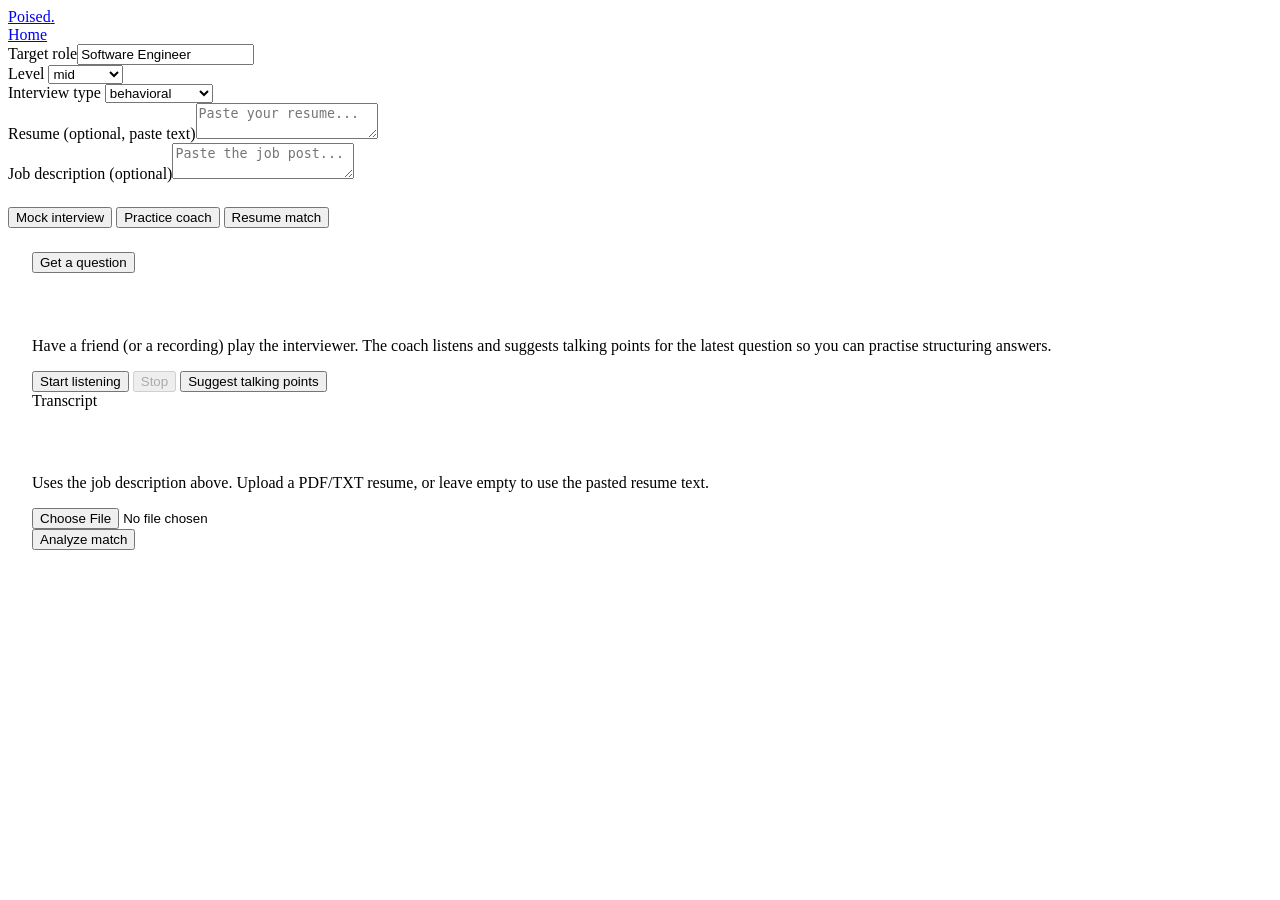
==== experiments/interview-copilot/static/app.html @ c5c408b7 "Add Poised: original AI interview coach web app (experiment) Landing page plus a practice app with m" ====
<!doctype html>
<html lang="en">
<head>
  <meta charset="utf-8" />
  <meta name="viewport" content="width=device-width, initial-scale=1" />
  <title>Poised – Practice</title>
  <link rel="stylesheet" href="/styles.css" />
</head>
<body>
  <nav class="top">
    <div class="container">
      <a class="brand" href="/">Poised<span>.</span></a>
      <div class="links"><a href="/">Home</a></div>
    </div>
  </nav>

  <main class="app container">
    <div class="card stack" style="margin-bottom: 24px">
      <div class="row">
        <div><label for="role">Target role</label><input id="role" value="Software Engineer" /></div>
        <div><label for="level">Level</label>
          <select id="level"><option>entry</option><option selected>mid</option><option>senior</option><option>staff</option><option>manager</option></select></div>
        <div><label for="type">Interview type</label>
          <select id="type"><option>behavioral</option><option>technical</option><option>system design</option><option>product sense</option><option>case</option></select></div>
      </div>
      <div class="row">
        <div><label for="resume">Resume (optional, paste text)</label><textarea id="resume" placeholder="Paste your resume..."></textarea></div>
        <div><label for="jd">Job description (optional)</label><textarea id="jd" placeholder="Paste the job post..."></textarea></div>
      </div>
    </div>

    <div class="tabs">
      <button class="btn active" data-tab="mock">Mock interview</button>
      <button class="btn" data-tab="coach">Practice coach</button>
      <button class="btn" data-tab="match">Resume match</button>
    </div>

    <!-- Mock interview -->
    <section class="panel active card stack" id="mock" style="padding: 24px">
      <div class="actions"><button class="btn primary" id="nextQ">Get a question</button></div>
      <div id="qBox" hidden>
        <div class="question" id="qText"></div>
        <div class="hint" id="qTests"></div>
      </div>
      <div id="answerBox" hidden class="stack">
        <label for="answer">Your answer</label>
        <textarea id="answer" placeholder="Type, or press the mic to speak..."></textarea>
        <div class="actions">
          <button class="btn" id="micAnswer">🎙️ Speak answer</button>
          <button class="btn primary" id="submitAnswer">Get feedback</button>
        </div>
      </div>
      <div id="fbBox" hidden class="stack">
        <div class="score" id="fbScore"></div>
        <div><strong>Strengths</strong><ul id="fbStrengths"></ul></div>
        <div><strong>Improve</strong><ul id="fbImprove"></ul></div>
        <div><strong>Stronger answer</strong><p id="fbBetter" style="white-space: pre-wrap"></p></div>
      </div>
      <div class="error" id="mockErr"></div>
    </section>

    <!-- Practice coach -->
    <section class="panel card stack" id="coach" style="padding: 24px">
      <p class="hint">Have a friend (or a recording) play the interviewer. The coach listens and suggests talking points for the latest question so you can practise structuring answers.</p>
      <div class="actions">
        <button class="btn primary" id="coachStart">Start listening</button>
        <button class="btn" id="coachStop" disabled>Stop</button>
        <button class="btn" id="coachSuggest">Suggest talking points</button>
      </div>
      <div><label>Transcript</label><div class="card transcript" id="coachTranscript"></div></div>
      <div id="coachOut" hidden><div class="question" id="coachQ"></div><ul id="coachPoints"></ul></div>
      <div class="error" id="coachErr"></div>
    </section>

    <!-- Resume match -->
    <section class="panel card stack" id="match" style="padding: 24px">
      <p class="hint">Uses the job description above. Upload a PDF/TXT resume, or leave empty to use the pasted resume text.</p>
      <input type="file" id="resumeFile" accept=".pdf,.txt,.md" />
      <div class="actions"><button class="btn primary" id="runMatch">Analyze match</button></div>
      <div id="matchOut" hidden class="stack">
        <div class="score" id="mScore"></div>
        <div><strong>Matched skills</strong><div id="mMatched"></div></div>
        <div><strong>Missing skills</strong><div id="mMissing"></div></div>
        <div><strong>Suggested bullets</strong><ul id="mBullets"></ul></div>
        <div><strong>Cover letter</strong><p id="mLetter" style="white-space: pre-wrap"></p></div>
      </div>
      <div class="error" id="matchErr"></div>
    </section>
  </main>
  <script src="/app.js"></script>
</body>
</html>
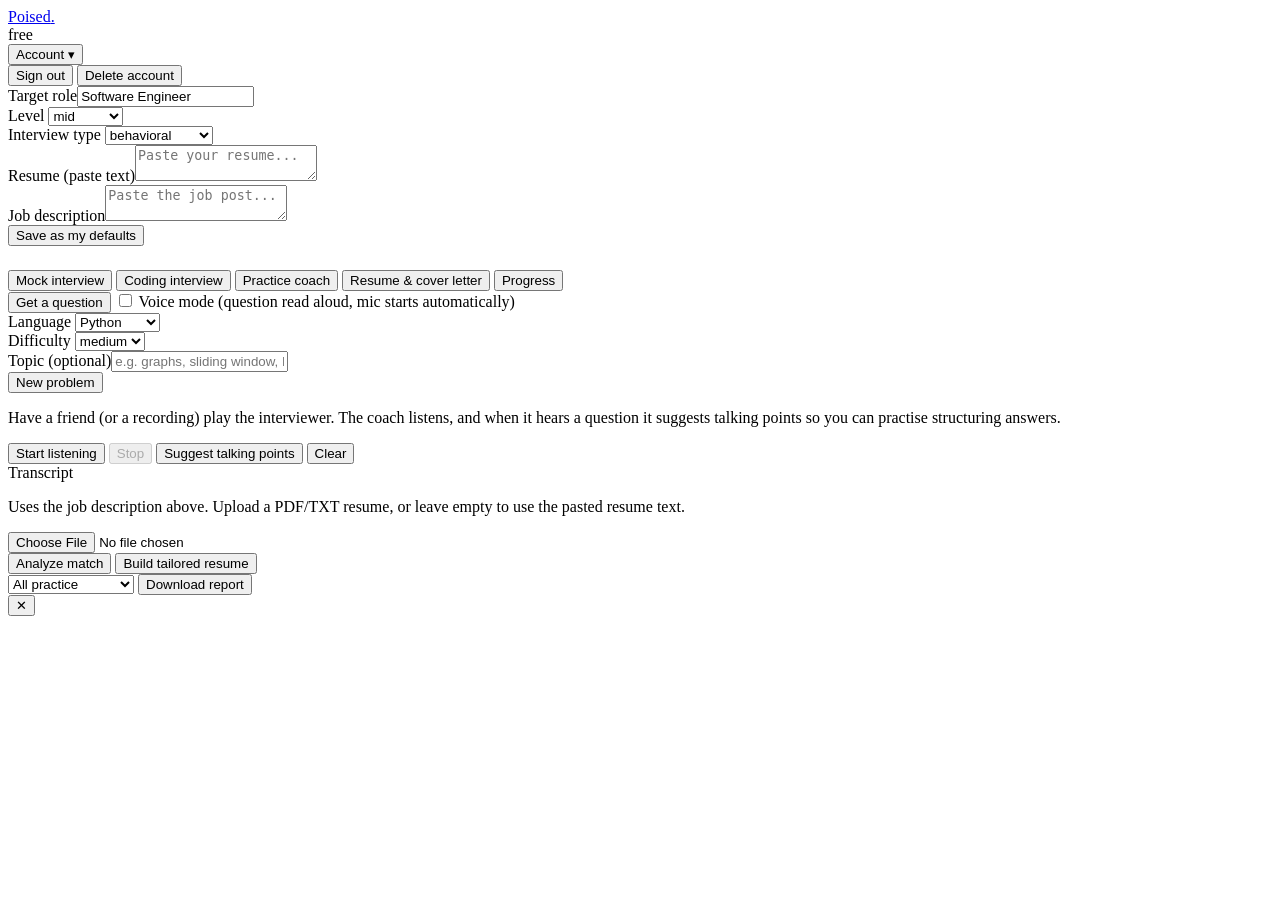
==== commit 30c8a52c: "Poised: add accounts, coding interviews, voice mode, progress tracking and billing - Email/password " ====
--- a/experiments/interview-copilot/static/app.html
+++ b/experiments/interview-copilot/static/app.html
@@ -10,11 +10,27 @@
   <nav class="top">
     <div class="container">
       <a class="brand" href="/">Poised<span>.</span></a>
-      <div class="links"><a href="/">Home</a></div>
+      <div class="links">
+        <span class="usage" id="usage"></span>
+        <span class="badge" id="planBadge">free</span>
+        <button class="btn small primary" id="upgradeBtn" hidden>Upgrade</button>
+        <div class="menu" id="menu">
+          <button class="btn small" id="menuBtn" aria-haspopup="true">Account ▾</button>
+          <div class="menu-list">
+            <div class="hint" id="menuEmail"></div>
+            <button class="btn small" id="billingBtn" hidden>Manage billing</button>
+            <button class="btn small" id="devFreeBtn" hidden>Switch to Free (dev)</button>
+            <button class="btn small" id="logoutBtn">Sign out</button>
+            <button class="btn small danger" id="deleteBtn">Delete account</button>
+          </div>
+        </div>
+      </div>
     </div>
   </nav>
 
   <main class="app container">
+    <div class="banner" id="upgradedBanner" hidden><span>🎉 You're on Pro. Practice is now unlimited.</span><button class="btn small" onclick="this.parentElement.hidden = true">Dismiss</button></div>
+
     <div class="card stack" style="margin-bottom: 24px">
       <div class="row">
         <div><label for="role">Target role</label><input id="role" value="Software Engineer" /></div>
@@ -24,21 +40,28 @@
           <select id="type"><option>behavioral</option><option>technical</option><option>system design</option><option>product sense</option><option>case</option></select></div>
       </div>
       <div class="row">
-        <div><label for="resume">Resume (optional, paste text)</label><textarea id="resume" placeholder="Paste your resume..."></textarea></div>
-        <div><label for="jd">Job description (optional)</label><textarea id="jd" placeholder="Paste the job post..."></textarea></div>
+        <div><label for="resume">Resume (paste text)</label><textarea id="resume" placeholder="Paste your resume..."></textarea></div>
+        <div><label for="jd">Job description</label><textarea id="jd" placeholder="Paste the job post..."></textarea></div>
       </div>
+      <div class="actions"><button class="btn small" id="saveProfile">Save as my defaults</button><span class="hint" id="profileMsg"></span></div>
     </div>
 
-    <div class="tabs">
+    <div class="tabs" role="tablist">
       <button class="btn active" data-tab="mock">Mock interview</button>
+      <button class="btn" data-tab="coding">Coding interview</button>
       <button class="btn" data-tab="coach">Practice coach</button>
-      <button class="btn" data-tab="match">Resume match</button>
+      <button class="btn" data-tab="resume-tab">Resume &amp; cover letter</button>
+      <button class="btn" data-tab="progress">Progress</button>
     </div>
 
     <!-- Mock interview -->
-    <section class="panel active card stack" id="mock" style="padding: 24px">
-      <div class="actions"><button class="btn primary" id="nextQ">Get a question</button></div>
+    <section class="panel active card stack" id="mock">
+      <div class="actions">
+        <button class="btn primary" id="nextQ">Get a question</button>
+        <label class="check"><input type="checkbox" id="voiceMode" /> Voice mode (question read aloud, mic starts automatically)</label>
+      </div>
       <div id="qBox" hidden>
+        <div class="hint" id="qLabel">Question</div>
         <div class="question" id="qText"></div>
         <div class="hint" id="qTests"></div>
       </div>
@@ -48,6 +71,7 @@
         <div class="actions">
           <button class="btn" id="micAnswer">🎙️ Speak answer</button>
           <button class="btn primary" id="submitAnswer">Get feedback</button>
+          <span class="hint" id="answerTimer"></span>
         </div>
       </div>
       <div id="fbBox" hidden class="stack">
@@ -55,38 +79,106 @@
         <div><strong>Strengths</strong><ul id="fbStrengths"></ul></div>
         <div><strong>Improve</strong><ul id="fbImprove"></ul></div>
         <div><strong>Stronger answer</strong><p id="fbBetter" style="white-space: pre-wrap"></p></div>
+        <div class="card" style="background: var(--surface-2)">
+          <div class="hint">Likely follow-up</div>
+          <div id="fbFollow" style="font-weight: 600"></div>
+          <div class="actions" style="margin-top: 12px"><button class="btn small primary" id="answerFollow">Answer the follow-up</button></div>
+        </div>
       </div>
-      <div class="error" id="mockErr"></div>
+    </section>
+
+    <!-- Coding interview -->
+    <section class="panel card stack" id="coding">
+      <div class="row">
+        <div><label for="lang">Language</label>
+          <select id="lang"><option>Python</option><option>JavaScript</option><option>TypeScript</option><option>Java</option><option>C++</option><option>Go</option><option>C#</option></select></div>
+        <div><label for="difficulty">Difficulty</label>
+          <select id="difficulty"><option>easy</option><option selected>medium</option><option>hard</option></select></div>
+        <div><label for="topic">Topic (optional)</label><input id="topic" placeholder="e.g. graphs, sliding window, DP" /></div>
+      </div>
+      <div class="actions">
+        <button class="btn primary" id="getProblem">New problem</button>
+        <span class="timer" id="codeTimer"></span>
+      </div>
+      <div id="problemBox" hidden class="stack">
+        <div class="question" id="pTitle"></div>
+        <p id="pStatement" style="white-space: pre-wrap; margin: 0"></p>
+        <div><strong>Examples</strong><pre class="code-out" id="pExamples"></pre></div>
+        <div><strong>Constraints</strong><ul id="pConstraints"></ul></div>
+        <div><label for="editor">Your solution</label><textarea id="editor" class="code" spellcheck="false"></textarea></div>
+        <div class="actions">
+          <button class="btn" id="hintBtn">💡 Hint</button>
+          <button class="btn primary" id="reviewBtn">Submit for review</button>
+        </div>
+        <ol id="hints" class="hint"></ol>
+      </div>
+      <div id="reviewBox" hidden class="stack">
+        <div class="score" id="rScore"></div>
+        <div><strong>Correctness</strong><p id="rCorrect" style="margin: 0"></p></div>
+        <div class="row">
+          <div><strong>Time</strong><p id="rTime" style="margin: 0"></p></div>
+          <div><strong>Space</strong><p id="rSpace" style="margin: 0"></p></div>
+        </div>
+        <div><strong>Issues</strong><ul id="rIssues"></ul></div>
+        <div><strong>Improved solution</strong><pre class="code-out" id="rCode"></pre></div>
+      </div>
     </section>
 
     <!-- Practice coach -->
-    <section class="panel card stack" id="coach" style="padding: 24px">
-      <p class="hint">Have a friend (or a recording) play the interviewer. The coach listens and suggests talking points for the latest question so you can practise structuring answers.</p>
+    <section class="panel card stack" id="coach">
+      <p class="hint">Have a friend (or a recording) play the interviewer. The coach listens, and when it hears a question it suggests talking points so you can practise structuring answers.</p>
       <div class="actions">
         <button class="btn primary" id="coachStart">Start listening</button>
         <button class="btn" id="coachStop" disabled>Stop</button>
         <button class="btn" id="coachSuggest">Suggest talking points</button>
+        <button class="btn ghost" id="coachClear">Clear</button>
       </div>
       <div><label>Transcript</label><div class="card transcript" id="coachTranscript"></div></div>
       <div id="coachOut" hidden><div class="question" id="coachQ"></div><ul id="coachPoints"></ul></div>
-      <div class="error" id="coachErr"></div>
     </section>
 
-    <!-- Resume match -->
-    <section class="panel card stack" id="match" style="padding: 24px">
+    <!-- Resume -->
+    <section class="panel card stack" id="resume-tab">
       <p class="hint">Uses the job description above. Upload a PDF/TXT resume, or leave empty to use the pasted resume text.</p>
       <input type="file" id="resumeFile" accept=".pdf,.txt,.md" />
-      <div class="actions"><button class="btn primary" id="runMatch">Analyze match</button></div>
+      <div class="actions">
+        <button class="btn primary" id="runMatch">Analyze match</button>
+        <button class="btn" id="runTailor">Build tailored resume</button>
+      </div>
       <div id="matchOut" hidden class="stack">
         <div class="score" id="mScore"></div>
         <div><strong>Matched skills</strong><div id="mMatched"></div></div>
         <div><strong>Missing skills</strong><div id="mMissing"></div></div>
         <div><strong>Suggested bullets</strong><ul id="mBullets"></ul></div>
-        <div><strong>Cover letter</strong><p id="mLetter" style="white-space: pre-wrap"></p></div>
+        <div>
+          <strong>Cover letter</strong>
+          <p id="mLetter" style="white-space: pre-wrap"></p>
+          <div class="actions"><button class="btn small" id="copyLetter">Copy</button><button class="btn small" id="dlLetter">Download .txt</button></div>
+        </div>
       </div>
-      <div class="error" id="matchErr"></div>
+      <div id="tailorOut" hidden class="stack">
+        <strong>Tailored resume (Markdown)</strong>
+        <pre class="code-out" id="tResume" style="white-space: pre-wrap"></pre>
+        <div class="actions"><button class="btn small" id="copyResume">Copy</button><button class="btn small" id="dlResume">Download .md</button></div>
+      </div>
+    </section>
+
+    <!-- Progress -->
+    <section class="panel stack" id="progress">
+      <div class="grid" id="stats"></div>
+      <div class="card stack">
+        <div class="actions" style="justify-content: space-between">
+          <select id="histFilter" style="width: auto">
+            <option value="">All practice</option><option value="mock">Mock interviews</option><option value="coding">Coding</option><option value="match">Resume matches</option>
+          </select>
+          <button class="btn small" id="exportBtn">Download report</button>
+        </div>
+        <div id="historyList"></div>
+      </div>
     </section>
   </main>
+
+  <div class="toast" id="toast"><span id="toastMsg"></span><button class="btn small primary" id="toastUpgrade" hidden>Upgrade</button><button class="btn small ghost" id="toastClose">✕</button></div>
   <script src="/app.js"></script>
 </body>
 </html>
